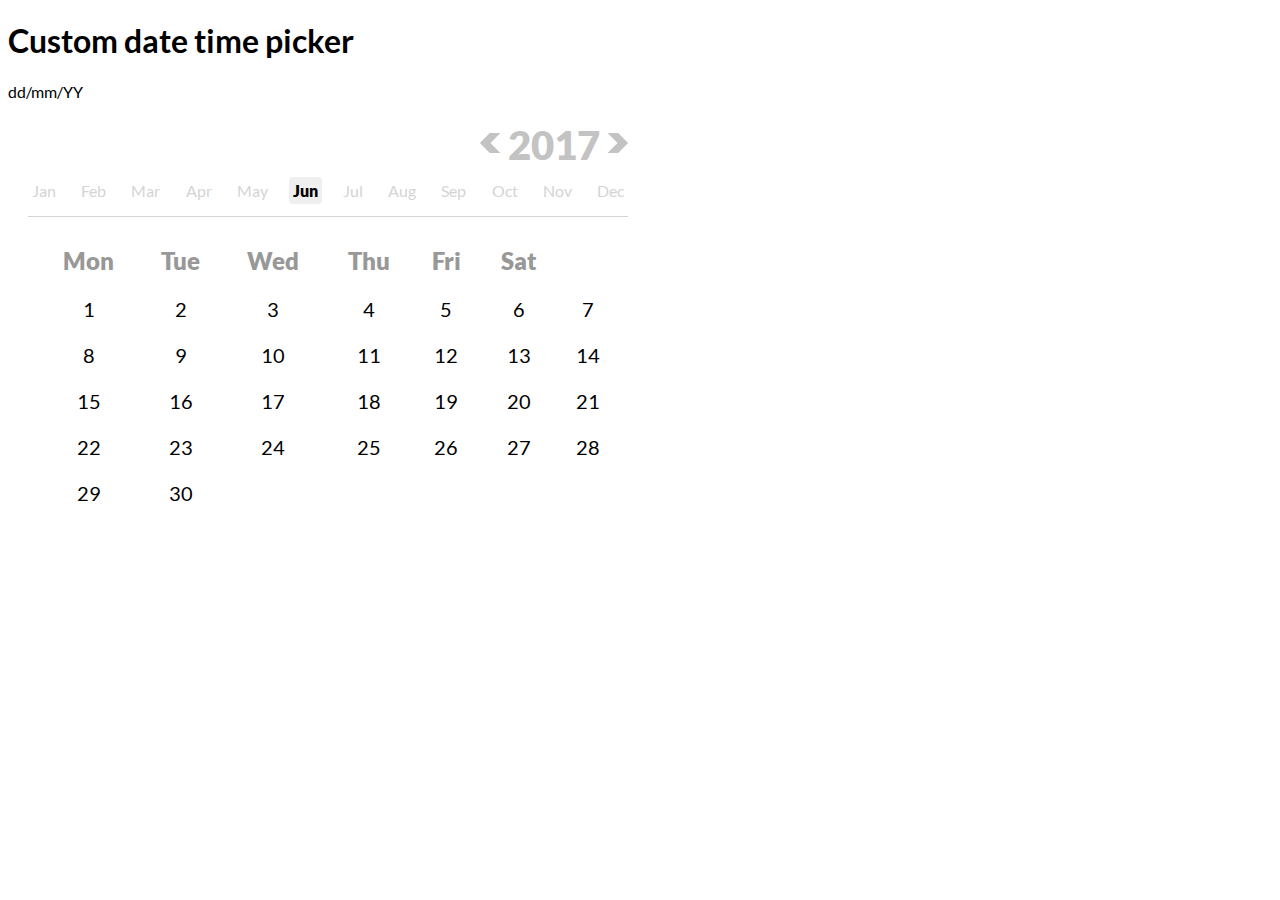
==== index.html @ 95039dab "feat: initial commit" ====
<!DOCTYPE html>
<html lang="en">
  <head>
    <meta charset="UTF-8" />
    <meta http-equiv="X-UA-Compatible" content="IE=edge" />
    <meta name="viewport" content="width=device-width, initial-scale=1.0" />
    <link rel="stylesheet" href="./css/index.css" />
    <link rel="stylesheet" href="./css/fonts.css" />
    <title>Date time picker</title>
  </head>
  <body>
    <h1 class="date-time-picker">Custom date time picker</h1>

    <div class="datetime">
      <span class="datetime__display__current">dd/mm/YY</span>
      <div class="datetime__controls">
        <div class="datetime__controls__years">
          <div class="datetime__controls__years__wrapper">
            <div class="datetime__controls__years__prev">
              <svg
                version="1.1"
                id="Layer_1"
                xmlns="http://www.w3.org/2000/svg"
                xmlns:xlink="http://www.w3.org/1999/xlink"
                x="0px"
                y="0px"
                width="20px"
                height="20px"
                viewBox="0 0 512.004 512.004"
                style="enable-background: new 0 0 512.004 512.004; transform: rotate(180deg);"
                xml:space="preserve"
              >
                <path
                  d="M509.501,249.969L262.035,2.502c-1.596-1.604-3.763-2.5-6.033-2.5H8.535c-3.447,0-6.571,2.082-7.885,5.265
               c-1.323,3.191-0.589,6.861,1.852,9.301l241.434,241.434L2.502,497.435c-2.44,2.441-3.174,6.11-1.852,9.301
               c1.314,3.183,4.437,5.265,7.885,5.265h247.467c2.27,0,4.437-0.896,6.033-2.5l247.467-247.467
               C512.838,258.698,512.838,253.305,509.501,249.969z"
                />
              </svg>
            </div>
            <div class="datetime__controls__years__current">2017</div>
            <div class="datetime__controls__years__next">
              <svg
                version="1.1"
                id="Layer_1"
                xmlns="http://www.w3.org/2000/svg"
                xmlns:xlink="http://www.w3.org/1999/xlink"
                x="0px"
                y="0px"
                viewBox="0 0 512.004 512.004"
                style="enable-background: new 0 0 512.004 512.004;"
                xml:space="preserve"
              >
                <path
                  d="M509.501,249.969L262.035,2.502c-1.596-1.604-3.763-2.5-6.033-2.5H8.535c-3.447,0-6.571,2.082-7.885,5.265
               c-1.323,3.191-0.589,6.861,1.852,9.301l241.434,241.434L2.502,497.435c-2.44,2.441-3.174,6.11-1.852,9.301
               c1.314,3.183,4.437,5.265,7.885,5.265h247.467c2.27,0,4.437-0.896,6.033-2.5l247.467-247.467
               C512.838,258.698,512.838,253.305,509.501,249.969z"
                />
              </svg>
            </div>
          </div>
        </div>
        <div class="datetime__controls__months"></div>
        <!-- <table class="datetime__controls__days">
          <thead>
            <tr>
              <th>Sun</th>
              <th>Mon</th>
              <th>Tue</th>
              <th>Wed</th>
              <th>Thu</th>
              <th>Fri</th>
              <th>Sat</th>
            </tr>
          </thead>
          <tr>
            <td>26</td>
            <td>27</td>
            <td>28</td>
            <td>29</td>
            <td>30</td>
            <td>31</td>
            <td>1</td>
          </tr>
          <tr>
            <td>2</td>
            <td>3</td>
            <td>4</td>
            <td>5</td>
            <td>6</td>
            <td>7</td>
            <td>8</td>
          </tr>
          <tr>
            <td>9</td>
            <td>10</td>
            <td>11</td>
            <td>12</td>
            <td>13</td>
            <td>14</td>
            <td>15</td>
          </tr>
          <tr>
            <td>16</td>
            <td>17</td>
            <td>18</td>
            <td>19</td>
            <td>20</td>
            <td>21</td>
            <td>22</td>
          </tr>
          <tr>
            <td>23</td>
            <td>24</td>
            <td>25</td>
            <td>26</td>
            <td>27</td>
            <td>28</td>
            <td>29</td>
          </tr>
          <tr>
            <td>30</td>
            <td>1</td>
            <td>2</td>
            <td>3</td>
            <td>4</td>
            <td>5</td>
            <td>6</td>
          </tr>
        </table> -->
      </div>
    </div>
  </body>

  <script src="./scripts/index.js"></script>
</html>
---- css/index.css ----
:root{
  --default-font-color: #000000;

  --years-font-color: rgb(195, 195, 195);
  --years-hover-font-color:rgb(159, 159, 159);

  --months-font-color: rgb(212, 212, 212);
  --months-hover-font-color: rgb(174, 174, 174);
  --months-active-bg-color: rgba(202, 202, 202, 0.3);

  --week-days-font-color: rgb(152, 152, 152);
}

body{
  font-family: 'Lato';
}

.datetime__controls{
  display: flex;
  flex-direction: column;
  justify-content: space-between;
  gap:8px;

  padding: 20px;
  max-width: 600px;
  /* background: #e5e5e5; */
}

.datetime__controls__years{
  display: flex;
  flex-wrap: nowrap;
  justify-content: right;

  color: var(--years-font-color);
}

.datetime__controls__years__wrapper{
  display: flex;
  flex-wrap: nowrap;
  justify-content: space-between;
  align-items: center;
  align-content: center;
  gap:8px;
}

.datetime__controls__years__prev,
.datetime__controls__years__next{
  cursor: pointer;
}

.datetime__controls__years__prev:hover svg,
.datetime__controls__years__next:hover svg{
  fill:var(--years-hover-font-color);
}

.datetime__controls__years svg{
  fill: var(--years-font-color);
  width: 20px;
}

.datetime__controls__years__current{
  font-size: 40px;
  font-weight: 900;
}

.datetime__controls__months{
  display: flex;
  flex-wrap: nowrap;
  justify-content: space-between;
  gap:4px;

  font-size: 16px;
  color: var(--months-font-color);

  padding-bottom: 12px;
  border-bottom: 1px solid var(--months-font-color);
}

.datetime__controls__month{
  border-radius: 4px;
  padding: 4px;
  cursor: pointer;
}

.datetime__controls__month:hover{
  color:var(--months-hover-font-color);
}

.datetime__controls__month.datetime__controls__month__active{
  color: var(--default-font-color);
  background: var(--months-active-bg-color);
  font-weight: 900;
}

table.datetime__controls__days{
  font-size: 20px;
  border-spacing: 20px;
  width: 100%;
}

table.datetime__controls__days th{
  font-size: 24px;
  font-weight: 900;
  color: var(--week-days-font-color);
}

table.datetime__controls__days td{
  cursor: pointer;
  text-align: center;
}
---- css/fonts.css ----
/* quicksand-300 - latin */
@font-face {
  font-family: 'Quicksand';
  font-style: normal;
  font-weight: 300;
  src: url('../fonts/quicksand/quicksand-v30-latin-300.eot'); /* IE9 Compat Modes */
  src: local(''),
       url('../fonts/quicksand/quicksand-v30-latin-300.eot?#iefix') format('embedded-opentype'), /* IE6-IE8 */
       url('../fonts/quicksand/quicksand-v30-latin-300.woff2') format('woff2'), /* Super Modern Browsers */
       url('../fonts/quicksand/quicksand-v30-latin-300.woff') format('woff'), /* Modern Browsers */
       url('../fonts/quicksand/quicksand-v30-latin-300.ttf') format('truetype'), /* Safari, Android, iOS */
       url('../fonts/quicksand/quicksand-v30-latin-300.svg#Quicksand') format('svg'); /* Legacy iOS */
}
/* quicksand-regular - latin */
@font-face {
  font-family: 'Quicksand';
  font-style: normal;
  font-weight: 400;
  src: url('../fonts/quicksand/quicksand-v30-latin-regular.eot'); /* IE9 Compat Modes */
  src: local(''),
       url('../fonts/quicksand/quicksand-v30-latin-regular.eot?#iefix') format('embedded-opentype'), /* IE6-IE8 */
       url('../fonts/quicksand/quicksand-v30-latin-regular.woff2') format('woff2'), /* Super Modern Browsers */
       url('../fonts/quicksand/quicksand-v30-latin-regular.woff') format('woff'), /* Modern Browsers */
       url('../fonts/quicksand/quicksand-v30-latin-regular.ttf') format('truetype'), /* Safari, Android, iOS */
       url('../fonts/quicksand/quicksand-v30-latin-regular.svg#Quicksand') format('svg'); /* Legacy iOS */
}
/* quicksand-500 - latin */
@font-face {
  font-family: 'Quicksand';
  font-style: normal;
  font-weight: 500;
  src: url('../fonts/quicksand/quicksand-v30-latin-500.eot'); /* IE9 Compat Modes */
  src: local(''),
       url('../fonts/quicksand/quicksand-v30-latin-500.eot?#iefix') format('embedded-opentype'), /* IE6-IE8 */
       url('../fonts/quicksand/quicksand-v30-latin-500.woff2') format('woff2'), /* Super Modern Browsers */
       url('../fonts/quicksand/quicksand-v30-latin-500.woff') format('woff'), /* Modern Browsers */
       url('../fonts/quicksand/quicksand-v30-latin-500.ttf') format('truetype'), /* Safari, Android, iOS */
       url('../fonts/quicksand/quicksand-v30-latin-500.svg#Quicksand') format('svg'); /* Legacy iOS */
}
/* quicksand-600 - latin */
@font-face {
  font-family: 'Quicksand';
  font-style: normal;
  font-weight: 600;
  src: url('../fonts/quicksand/quicksand-v30-latin-600.eot'); /* IE9 Compat Modes */
  src: local(''),
       url('../fonts/quicksand/quicksand-v30-latin-600.eot?#iefix') format('embedded-opentype'), /* IE6-IE8 */
       url('../fonts/quicksand/quicksand-v30-latin-600.woff2') format('woff2'), /* Super Modern Browsers */
       url('../fonts/quicksand/quicksand-v30-latin-600.woff') format('woff'), /* Modern Browsers */
       url('../fonts/quicksand/quicksand-v30-latin-600.ttf') format('truetype'), /* Safari, Android, iOS */
       url('../fonts/quicksand/quicksand-v30-latin-600.svg#Quicksand') format('svg'); /* Legacy iOS */
}
/* quicksand-700 - latin */
@font-face {
  font-family: 'Quicksand';
  font-style: normal;
  font-weight: 700;
  src: url('../fonts/quicksand/quicksand-v30-latin-700.eot'); /* IE9 Compat Modes */
  src: local(''),
       url('../fonts/quicksand/quicksand-v30-latin-700.eot?#iefix') format('embedded-opentype'), /* IE6-IE8 */
       url('../fonts/quicksand/quicksand-v30-latin-700.woff2') format('woff2'), /* Super Modern Browsers */
       url('../fonts/quicksand/quicksand-v30-latin-700.woff') format('woff'), /* Modern Browsers */
       url('../fonts/quicksand/quicksand-v30-latin-700.ttf') format('truetype'), /* Safari, Android, iOS */
       url('../fonts/quicksand/quicksand-v30-latin-700.svg#Quicksand') format('svg'); /* Legacy iOS */
}

/* lato-100 - latin */
@font-face {
  font-family: 'Lato';
  font-style: normal;
  font-weight: 100;
  src: url('../fonts/lato/lato-v23-latin-100.eot'); /* IE9 Compat Modes */
  src: local(''),
       url('../fonts/lato/lato-v23-latin-100.eot?#iefix') format('embedded-opentype'), /* IE6-IE8 */
       url('../fonts/lato/lato-v23-latin-100.woff2') format('woff2'), /* Super Modern Browsers */
       url('../fonts/lato/lato-v23-latin-100.woff') format('woff'), /* Modern Browsers */
       url('../fonts/lato/lato-v23-latin-100.ttf') format('truetype'), /* Safari, Android, iOS */
       url('../fonts/lato/lato-v23-latin-100.svg#Lato') format('svg'); /* Legacy iOS */
}
/* lato-100italic - latin */
@font-face {
  font-family: 'Lato';
  font-style: italic;
  font-weight: 100;
  src: url('../fonts/lato/lato-v23-latin-100italic.eot'); /* IE9 Compat Modes */
  src: local(''),
       url('../fonts/lato/lato-v23-latin-100italic.eot?#iefix') format('embedded-opentype'), /* IE6-IE8 */
       url('../fonts/lato/lato-v23-latin-100italic.woff2') format('woff2'), /* Super Modern Browsers */
       url('../fonts/lato/lato-v23-latin-100italic.woff') format('woff'), /* Modern Browsers */
       url('../fonts/lato/lato-v23-latin-100italic.ttf') format('truetype'), /* Safari, Android, iOS */
       url('../fonts/lato/lato-v23-latin-100italic.svg#Lato') format('svg'); /* Legacy iOS */
}
/* lato-300 - latin */
@font-face {
  font-family: 'Lato';
  font-style: normal;
  font-weight: 300;
  src: url('../fonts/lato/lato-v23-latin-300.eot'); /* IE9 Compat Modes */
  src: local(''),
       url('../fonts/lato/lato-v23-latin-300.eot?#iefix') format('embedded-opentype'), /* IE6-IE8 */
       url('../fonts/lato/lato-v23-latin-300.woff2') format('woff2'), /* Super Modern Browsers */
       url('../fonts/lato/lato-v23-latin-300.woff') format('woff'), /* Modern Browsers */
       url('../fonts/lato/lato-v23-latin-300.ttf') format('truetype'), /* Safari, Android, iOS */
       url('../fonts/lato/lato-v23-latin-300.svg#Lato') format('svg'); /* Legacy iOS */
}
/* lato-300italic - latin */
@font-face {
  font-family: 'Lato';
  font-style: italic;
  font-weight: 300;
  src: url('../fonts/lato/lato-v23-latin-300italic.eot'); /* IE9 Compat Modes */
  src: local(''),
       url('../fonts/lato/lato-v23-latin-300italic.eot?#iefix') format('embedded-opentype'), /* IE6-IE8 */
       url('../fonts/lato/lato-v23-latin-300italic.woff2') format('woff2'), /* Super Modern Browsers */
       url('../fonts/lato/lato-v23-latin-300italic.woff') format('woff'), /* Modern Browsers */
       url('../fonts/lato/lato-v23-latin-300italic.ttf') format('truetype'), /* Safari, Android, iOS */
       url('../fonts/lato/lato-v23-latin-300italic.svg#Lato') format('svg'); /* Legacy iOS */
}
/* lato-regular - latin */
@font-face {
  font-family: 'Lato';
  font-style: normal;
  font-weight: 400;
  src: url('../fonts/lato/lato-v23-latin-regular.eot'); /* IE9 Compat Modes */
  src: local(''),
       url('../fonts/lato/lato-v23-latin-regular.eot?#iefix') format('embedded-opentype'), /* IE6-IE8 */
       url('../fonts/lato/lato-v23-latin-regular.woff2') format('woff2'), /* Super Modern Browsers */
       url('../fonts/lato/lato-v23-latin-regular.woff') format('woff'), /* Modern Browsers */
       url('../fonts/lato/lato-v23-latin-regular.ttf') format('truetype'), /* Safari, Android, iOS */
       url('../fonts/lato/lato-v23-latin-regular.svg#Lato') format('svg'); /* Legacy iOS */
}
/* lato-italic - latin */
@font-face {
  font-family: 'Lato';
  font-style: italic;
  font-weight: 400;
  src: url('../fonts/lato/lato-v23-latin-italic.eot'); /* IE9 Compat Modes */
  src: local(''),
       url('../fonts/lato/lato-v23-latin-italic.eot?#iefix') format('embedded-opentype'), /* IE6-IE8 */
       url('../fonts/lato/lato-v23-latin-italic.woff2') format('woff2'), /* Super Modern Browsers */
       url('../fonts/lato/lato-v23-latin-italic.woff') format('woff'), /* Modern Browsers */
       url('../fonts/lato/lato-v23-latin-italic.ttf') format('truetype'), /* Safari, Android, iOS */
       url('../fonts/lato/lato-v23-latin-italic.svg#Lato') format('svg'); /* Legacy iOS */
}
/* lato-700 - latin */
@font-face {
  font-family: 'Lato';
  font-style: normal;
  font-weight: 700;
  src: url('../fonts/lato/lato-v23-latin-700.eot'); /* IE9 Compat Modes */
  src: local(''),
       url('../fonts/lato/lato-v23-latin-700.eot?#iefix') format('embedded-opentype'), /* IE6-IE8 */
       url('../fonts/lato/lato-v23-latin-700.woff2') format('woff2'), /* Super Modern Browsers */
       url('../fonts/lato/lato-v23-latin-700.woff') format('woff'), /* Modern Browsers */
       url('../fonts/lato/lato-v23-latin-700.ttf') format('truetype'), /* Safari, Android, iOS */
       url('../fonts/lato/lato-v23-latin-700.svg#Lato') format('svg'); /* Legacy iOS */
}
/* lato-700italic - latin */
@font-face {
  font-family: 'Lato';
  font-style: italic;
  font-weight: 700;
  src: url('../fonts/lato/lato-v23-latin-700italic.eot'); /* IE9 Compat Modes */
  src: local(''),
       url('../fonts/lato/lato-v23-latin-700italic.eot?#iefix') format('embedded-opentype'), /* IE6-IE8 */
       url('../fonts/lato/lato-v23-latin-700italic.woff2') format('woff2'), /* Super Modern Browsers */
       url('../fonts/lato/lato-v23-latin-700italic.woff') format('woff'), /* Modern Browsers */
       url('../fonts/lato/lato-v23-latin-700italic.ttf') format('truetype'), /* Safari, Android, iOS */
       url('../fonts/lato/lato-v23-latin-700italic.svg#Lato') format('svg'); /* Legacy iOS */
}
/* lato-900 - latin */
@font-face {
  font-family: 'Lato';
  font-style: normal;
  font-weight: 900;
  src: url('../fonts/lato/lato-v23-latin-900.eot'); /* IE9 Compat Modes */
  src: local(''),
       url('../fonts/lato/lato-v23-latin-900.eot?#iefix') format('embedded-opentype'), /* IE6-IE8 */
       url('../fonts/lato/lato-v23-latin-900.woff2') format('woff2'), /* Super Modern Browsers */
       url('../fonts/lato/lato-v23-latin-900.woff') format('woff'), /* Modern Browsers */
       url('../fonts/lato/lato-v23-latin-900.ttf') format('truetype'), /* Safari, Android, iOS */
       url('../fonts/lato/lato-v23-latin-900.svg#Lato') format('svg'); /* Legacy iOS */
}
/* lato-900italic - latin */
@font-face {
  font-family: 'Lato';
  font-style: italic;
  font-weight: 900;
  src: url('../fonts/lato/lato-v23-latin-900italic.eot'); /* IE9 Compat Modes */
  src: local(''),
       url('../fonts/lato/lato-v23-latin-900italic.eot?#iefix') format('embedded-opentype'), /* IE6-IE8 */
       url('../fonts/lato/lato-v23-latin-900italic.woff2') format('woff2'), /* Super Modern Browsers */
       url('../fonts/lato/lato-v23-latin-900italic.woff') format('woff'), /* Modern Browsers */
       url('../fonts/lato/lato-v23-latin-900italic.ttf') format('truetype'), /* Safari, Android, iOS */
       url('../fonts/lato/lato-v23-latin-900italic.svg#Lato') format('svg'); /* Legacy iOS */
}
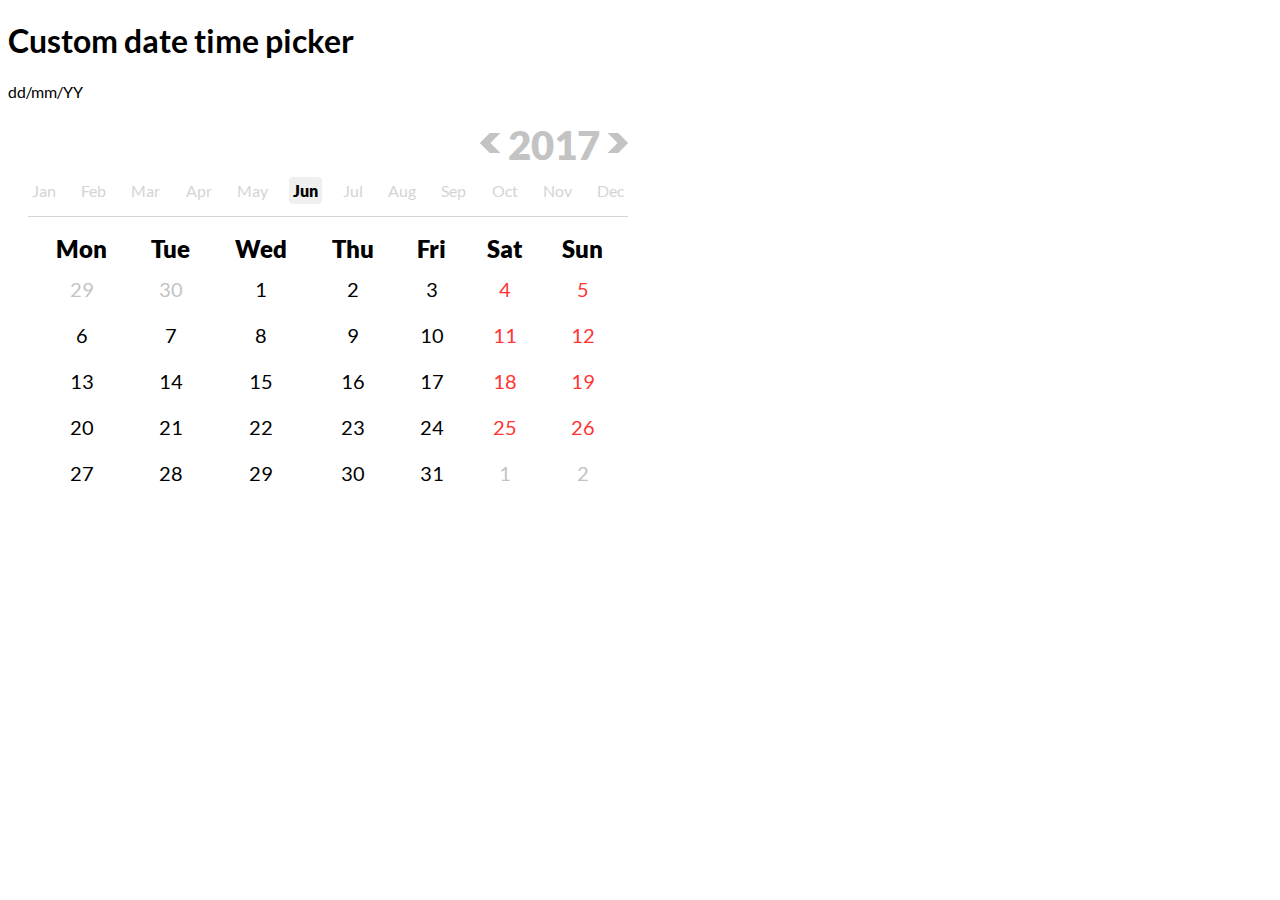
==== commit 922a663c: "feat: Finished table render method for month days." ====
--- a/index.html
+++ b/index.html
@@ -133,5 +133,6 @@
     </div>
   </body>
 
+  <script src="./scripts/dateHelper.js"></script>
   <script src="./scripts/index.js"></script>
 </html>
--- a/css/index.css
+++ b/css/index.css
@@ -8,7 +8,8 @@
   --months-hover-font-color: rgb(174, 174, 174);
   --months-active-bg-color: rgba(202, 202, 202, 0.3);
 
-  --week-days-font-color: rgb(152, 152, 152);
+  --outer-months-days-font-color: rgb(195, 195, 195);
+  --weekend-days-font-color: #ff3535;
 }
 
 body{
@@ -94,7 +95,7 @@
 
 table.datetime__controls__days{
   font-size: 20px;
-  border-spacing: 20px;
+  border-spacing: 8px;
   width: 100%;
 }
 
@@ -105,6 +106,26 @@
 }
 
 table.datetime__controls__days td{
+  text-align: center;
+}
+
+.datetime__controls__day__item{
+  border-radius: 50%;
+  width: 28px;
+  height: 28px;
+  padding: 4px;
+  margin: auto;
   cursor: pointer;
-  text-align: center;
+}
+
+.datetime__controls__day__item:hover{
+  background: #f0f0f0;
+}
+
+.datetime__controls__day__item__weekend{
+  color: var(--weekend-days-font-color);
+}
+
+.datetime__controls__day__item__prev__next{
+  color: var(--outer-months-days-font-color);
 }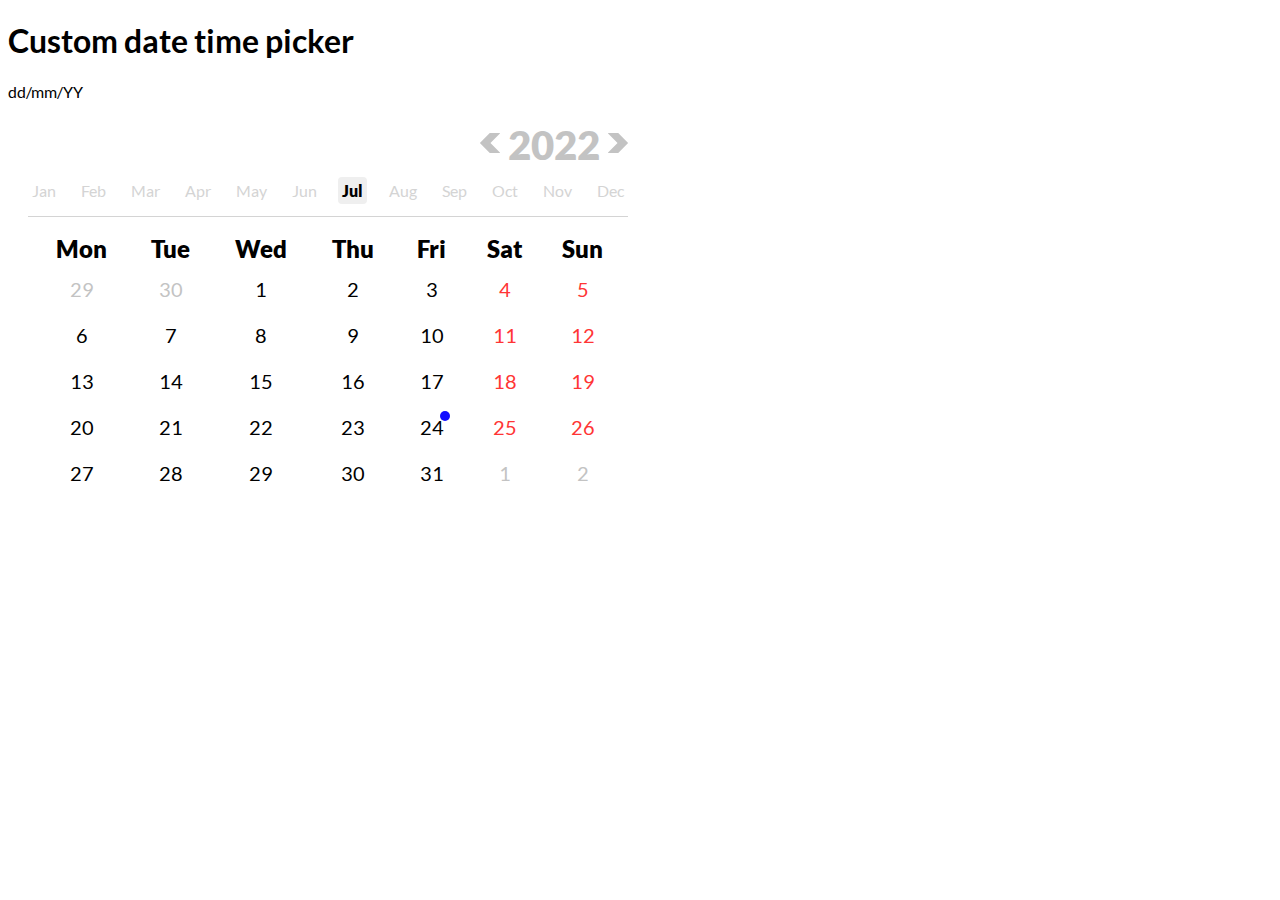
==== commit 2ce5413a: "feat: added year and month switchers." ====
--- a/index.html
+++ b/index.html
@@ -38,7 +38,7 @@
                 />
               </svg>
             </div>
-            <div class="datetime__controls__years__current">2017</div>
+            <div class="datetime__controls__years__current" data-year="2022">2022</div>
             <div class="datetime__controls__years__next">
               <svg
                 version="1.1"
@@ -62,73 +62,6 @@
           </div>
         </div>
         <div class="datetime__controls__months"></div>
-        <!-- <table class="datetime__controls__days">
-          <thead>
-            <tr>
-              <th>Sun</th>
-              <th>Mon</th>
-              <th>Tue</th>
-              <th>Wed</th>
-              <th>Thu</th>
-              <th>Fri</th>
-              <th>Sat</th>
-            </tr>
-          </thead>
-          <tr>
-            <td>26</td>
-            <td>27</td>
-            <td>28</td>
-            <td>29</td>
-            <td>30</td>
-            <td>31</td>
-            <td>1</td>
-          </tr>
-          <tr>
-            <td>2</td>
-            <td>3</td>
-            <td>4</td>
-            <td>5</td>
-            <td>6</td>
-            <td>7</td>
-            <td>8</td>
-          </tr>
-          <tr>
-            <td>9</td>
-            <td>10</td>
-            <td>11</td>
-            <td>12</td>
-            <td>13</td>
-            <td>14</td>
-            <td>15</td>
-          </tr>
-          <tr>
-            <td>16</td>
-            <td>17</td>
-            <td>18</td>
-            <td>19</td>
-            <td>20</td>
-            <td>21</td>
-            <td>22</td>
-          </tr>
-          <tr>
-            <td>23</td>
-            <td>24</td>
-            <td>25</td>
-            <td>26</td>
-            <td>27</td>
-            <td>28</td>
-            <td>29</td>
-          </tr>
-          <tr>
-            <td>30</td>
-            <td>1</td>
-            <td>2</td>
-            <td>3</td>
-            <td>4</td>
-            <td>5</td>
-            <td>6</td>
-          </tr>
-        </table> -->
       </div>
     </div>
   </body>
--- a/css/index.css
+++ b/css/index.css
@@ -9,6 +9,7 @@
   --months-active-bg-color: rgba(202, 202, 202, 0.3);
 
   --outer-months-days-font-color: rgb(195, 195, 195);
+  --day-selected-bg-color:#e0e0e0;
   --weekend-days-font-color: #ff3535;
 }
 
@@ -110,6 +111,7 @@
 }
 
 .datetime__controls__day__item{
+  position: relative;
   border-radius: 50%;
   width: 28px;
   height: 28px;
@@ -128,4 +130,19 @@
 
 .datetime__controls__day__item__prev__next{
   color: var(--outer-months-days-font-color);
+}
+
+.datetime__controls__day__item__today::after{
+  position: absolute;
+  content: "";
+  width: 10px;
+  height: 10px;
+  border-radius: 50%;
+  right: 0;
+  top: 0;
+  background: #110dff;
+}
+
+.datetime__controls__day__item__selected {
+  background: var(--day-selected-bg-color);
 }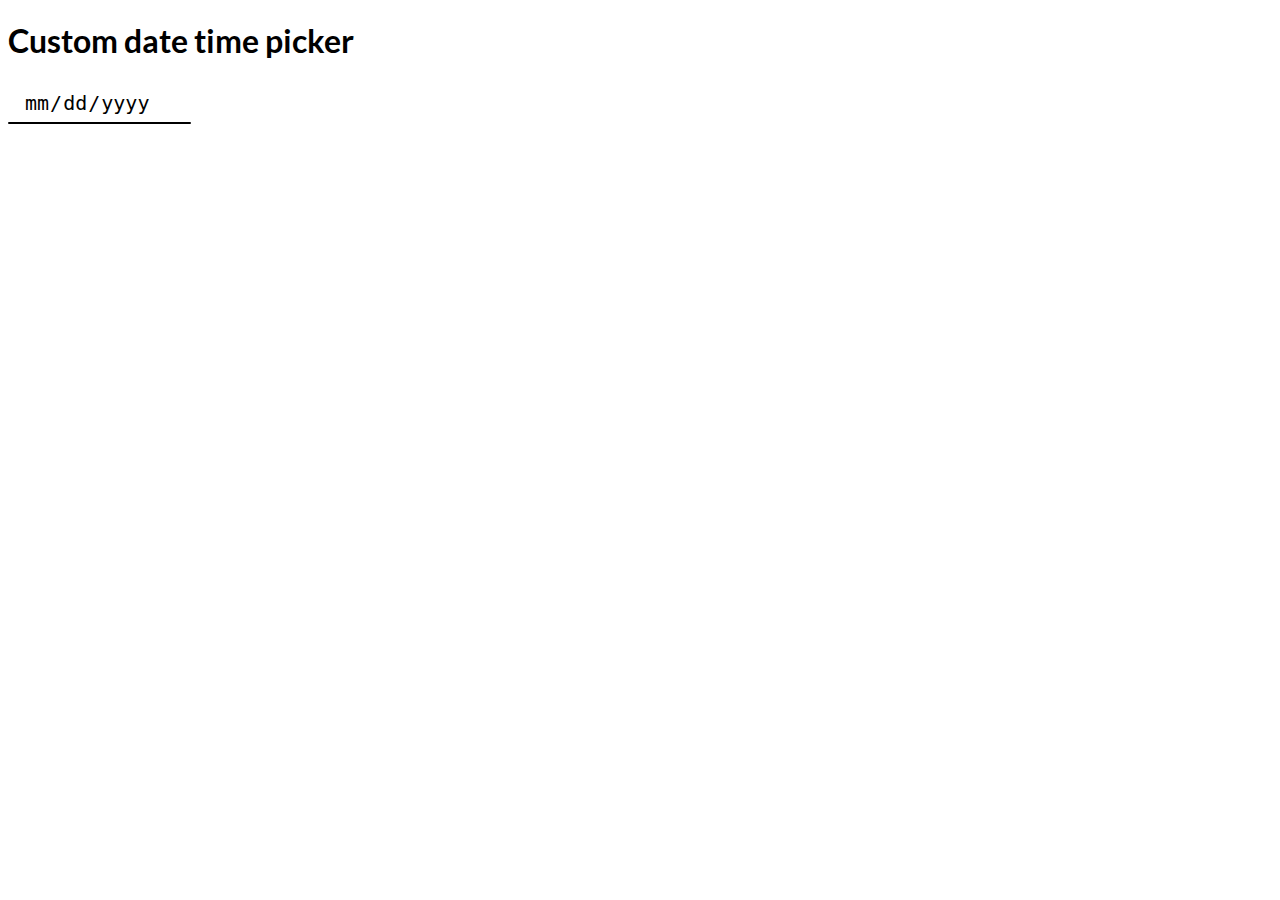
==== commit d9d8cae8: "feat: Finished interactivity for date picker." ====
--- a/index.html
+++ b/index.html
@@ -12,8 +12,8 @@
     <h1 class="date-time-picker">Custom date time picker</h1>
 
     <div class="datetime">
-      <span class="datetime__display__current">dd/mm/YY</span>
-      <div class="datetime__controls">
+      <input type="date" class="datetime__input">
+      <div class="datetime__controls datetime__controls__hidden">
         <div class="datetime__controls__years">
           <div class="datetime__controls__years__wrapper">
             <div class="datetime__controls__years__prev">
@@ -62,6 +62,11 @@
           </div>
         </div>
         <div class="datetime__controls__months"></div>
+        <div class="datetime__controls__days"></div>
+        <div class="datetime__controls__btns">
+          <button class="datetime__controls__today__btn">Today</button>
+          <button class="datetime__controls__select__btn">Confirm</button>
+        </div>
       </div>
     </div>
   </body>
--- a/css/index.css
+++ b/css/index.css
@@ -11,12 +11,44 @@
   --outer-months-days-font-color: rgb(195, 195, 195);
   --day-selected-bg-color:#e0e0e0;
   --weekend-days-font-color: #ff3535;
+
+  --button-bg-color: rgba(151, 144, 255, 0.5);
+  --button-hover-bg-color: rgba(188, 184, 255, 0.5);
 }
 
 body{
   font-family: 'Lato';
 }
 
+.datetime{
+  position: relative;
+}
+
+input.datetime__input{
+  position: relative;
+  border: none;
+  outline: none;
+  font-size: 20px;
+  padding: 8px 16px;
+}
+
+input.datetime__input::before{
+  position: absolute;
+  content: "";
+  width: 100%;
+  height: 2px;
+  border-radius: 4px;
+  left: 0;
+  bottom: 0;
+  background: #000000;
+  transition: all 0.5s;
+}
+
+input.datetime__input::-webkit-calendar-picker-indicator,
+input.datetime__input::-webkit-inner-spin-button {
+    display: none;
+}
+
 .datetime__controls{
   display: flex;
   flex-direction: column;
@@ -25,7 +57,14 @@
 
   padding: 20px;
   max-width: 600px;
-  /* background: #e5e5e5; */
+
+  position: absolute;
+  box-shadow: rgba(149, 157, 165, 0.2) 0px 8px 8px;
+  z-index: 2;
+}
+
+.datetime__controls__hidden{
+  display: none;
 }
 
 .datetime__controls__years{
@@ -94,19 +133,19 @@
   font-weight: 900;
 }
 
-table.datetime__controls__days{
+table.datetime__controls__days__table{
   font-size: 20px;
   border-spacing: 8px;
   width: 100%;
 }
 
-table.datetime__controls__days th{
+table.datetime__controls__days__table th{
   font-size: 24px;
   font-weight: 900;
   color: var(--week-days-font-color);
 }
 
-table.datetime__controls__days td{
+table.datetime__controls__days__table td{
   text-align: center;
 }
 
@@ -145,4 +184,24 @@
 
 .datetime__controls__day__item__selected {
   background: var(--day-selected-bg-color);
+}
+
+.datetime__controls__btns{
+  display: flex;
+  justify-content: space-between;
+  flex-wrap: nowrap;
+  gap: 20px;
+}
+
+.datetime__controls__btns>button{
+  display: block;
+  border: none;
+  cursor: pointer;
+  font-size: 20px;
+  padding: 12px 24px;
+  background: var(--button-bg-color);
+}
+
+.datetime__controls__btns>button:hover{
+  background: var(--button-hover-bg-color);
 }